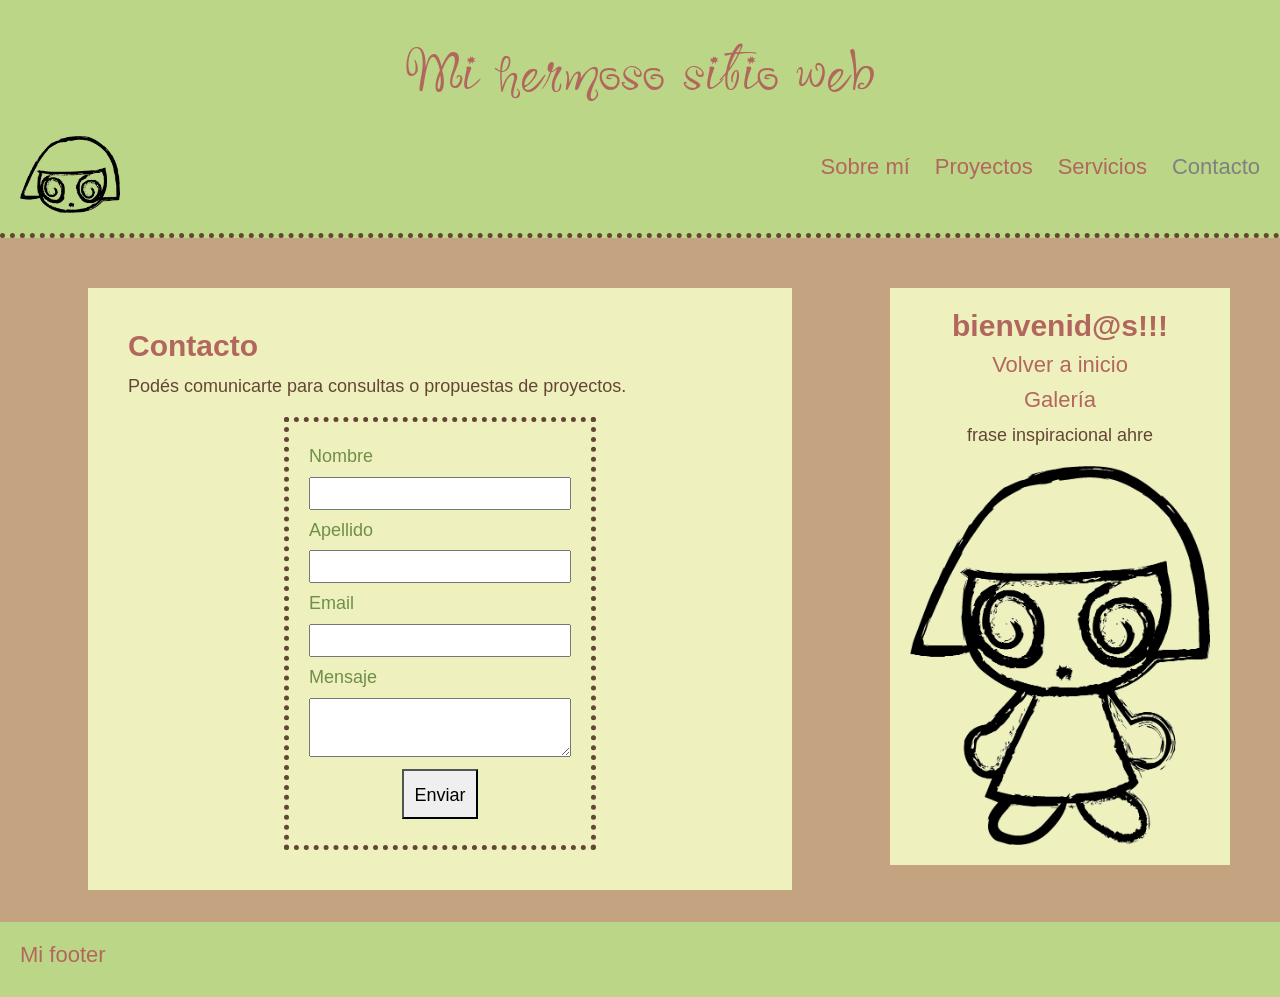
==== pages/contacto.html @ 59d95172 "Correcciones preentrega 3 + avance html y css" ====
<!doctype html>
<html lang="es">
  <head>
    <meta charset="UTF-8" />
    <meta name="viewport" content="width=device-width, initial-scale=1.0" />
    <title>La Página de Ceci</title>
    <link
      href="https://cdn.jsdelivr.net/npm/bootstrap@5.3.8/dist/css/bootstrap.min.css"
      rel="stylesheet"
      integrity="sha384-sRIl4kxILFvY47J16cr9ZwB07vP4J8+LH7qKQnuqkuIAvNWLzeN8tE5YBujZqJLB"
      crossorigin="anonymous"
    />

    <link rel="preconnect" href="https://fonts.googleapis.com" />
    <link rel="preconnect" href="https://fonts.gstatic.com" crossorigin />
    <link
      href="https://fonts.googleapis.com/css2?family=Montserrat&display=swap"
      rel="stylesheet"
    />
    <!-- CSS  -->
    <link rel="stylesheet" href="../styles/style.css" />
  </head>

  <body>
    <div class="layout-grid">
      <header id="top">
        <!-- <img src="./img/mareo.webp" width="200" /> -->
        <h1>Mi hermoso sitio web</h1>
        <nav class="menu-flex">
          <a href="../index.html"
            ><img
              class="logo"
              src="../img/mareo-logo.webp"
              alt="Inicio"
              width="100"
          /></a>
          <ul class="menu-header">
            <li><a href="./sobre-mi.html">Sobre mí</a></li>
            <li><a href="./proyectos.html">Proyectos</a></li>
            <li><a href="./servicios.html">Servicios</a></li>
            <li><a class="link-inhabilitado" href="">Contacto</a></li>
          </ul>
        </nav>
      </header>

      <main>
        <section id="Contacto">
          <h2>Contacto</h2>

          <p>Podés comunicarte para consultas o propuestas de proyectos.</p>

          <form>
            <label for="nombre">Nombre</label>
            <input type="text" id="nombre" name="nombre" />

            <label for="apellido">Apellido</label>
            <input type="text" id="apellido" name="apellido" />

            <label for="email">Email</label>
            <input type="email" id="email" name="email" />
            <!-- type="email" valida el formato -->

            <label for="mensaje">Mensaje</label>
            <textarea id="mensaje"></textarea>

            <!-- type="submit" hace que el botón envíe el formulario -->
            <button type="submit">Enviar</button>
          </form>
        </section>
      </main>
      <aside>
        <h2>bienvenid@s!!!</h2>
        <h3><a href="/index.html">Volver a inicio</a></h3>
        <h3><a href="/index.html#galeria">Galería</a></h3>
        <p>frase inspiracional ahre</p>
        <div class="moodboard"></div>
        <img src="/img/mareo.webp" width="300" alt="mareo" />
      </aside>

      <footer>
        <h3>Mi footer</h3>
      </footer>
    </div>
  </body>
</html>
---- styles/style.css ----
@charset "UTF-8";
@import url("https://fonts.googleapis.com/css2?family=Ole&display=swap");
/* font-family: "Ole", cursive; */

/* Reset */
* {
  margin: 0;
  padding: 0;
  box-sizing: border-box;
}

/* Header */

header {
  width: 100%;
  padding: 20px;
  margin-bottom: 3.125rem;
  text-align: center;
  background-color: rgb(187, 214, 134);
  border-bottom: 5px dotted rgb(100, 69, 54);
  /* position: sticky;
  top: 0; */
}

/* Menú */

/* .menu-flex {
  background-color: rgb(92, 144, 145);
  display: flex;
  flex-direction: row;
  justify-content: space-around;
} */

.menu-flex {
  display: flex;
  flex-direction: row;
  justify-content: space-between;
  align-items: center;
}

.menu-header {
  display: flex;
  flex-direction: row;
  justify-content: space-around;
  align-items: center;
  gap: 25px;
}

/* Contacto */
#Contacto form {
  display: flex;
  flex-direction: column;
  gap: 6px;
  margin: 0 auto;

  max-width: 50%;

  padding: 20px;
  border: 5px dotted rgb(100, 69, 54);

  font-size: 18px;
  color: rgb(111, 143, 72);
  line-height: 1.6;
}

/* Cards (Flex-box) */

.card {
  text-align: center;
  background-color: transparent;
  border: none;
}

.card.contenedor-flexbox {
  display: flex;
  flex-direction: row;
  justify-content: center;
  align-items: flex-start;
  padding: 20px;
  flex-wrap: wrap;
  gap: 6px;
}

.card.box-proyectos {
  border: 5px rgb(100, 69, 54) dotted;
  /* width: 200px; */
  flex: 1;
  padding: 20px;
}

/* CARDS SERVICIOS (GRIDBOX) (MOBILE) */

.card.contenedor-gridbox {
  display: grid;
  grid-template-areas:
    "personalizada"
    "personajes"
    "editoriales"
    "concept";
  grid-template-columns: 1fr;
  grid-template-rows: repeat(4, 1fr);
  padding: 20px;
  gap: 6px;
}

.card.box-servicios {
  border: 5px rgb(100, 69, 54) dotted;
  width: 100%;
  padding: 20px;
  margin: 4px;
}
.personalizada {
  grid-area: personalizada;
}

.personajes {
  grid-area: personajes;
}

.editoriales {
  grid-area: editoriales;
}

.concept {
  grid-area: concept;
}

/* Cuerpo */

body {
  background-color: rgb(196, 163, 129);
  color: rgb(178, 103, 94);

  margin: 0;
  width: 100%;

  font-family: Helvetica, Arial, sans-serif;
}

/* Secciones */

section {
  width: 80%;
  padding: 40px;
  margin: 2rem auto;
  margin-top: 0;
  color: rgb(111, 143, 72);
  background-color: rgb(238, 241, 189);
  margin-bottom: 2rem;
}

/* Párrafo */

p {
  font-size: 18px;
  color: rgb(100, 69, 54);
  line-height: 1.6;
}

.texto-destacado {
  color: rgb(93, 169, 177);
}

ul {
  font-size: 22px;
  font-weight: 500;
  color: rgb(178, 103, 94);
  list-style-type: none;
}

/* Links */

a {
  color: rgb(178, 103, 94);
  text-decoration: none;
}

a:hover {
  color: rgb(93, 169, 177);
}

.link-inhabilitado,
.link-inhabilitado:hover {
  color: grey;
  cursor: default;
}

/* Headers */

h1 {
  font-family: "Ole", cursive;
  font-size: 80px;
  font-weight: 400;
  color: rgb(178, 103, 94);
  margin: 0 0 1.25rem 0;
}

h2 {
  font-size: 30px;
  font-weight: 600;
  color: rgb(178, 103, 94);
}

h3 {
  font-size: 22px;
  font-weight: 500;
  color: rgb(178, 103, 94);
}

.flecha {
  position: fixed;
  width: 100px;
  height: 100px;
  bottom: 40px;
  right: 40px;
  color: rgb(178, 103, 94);
}

button {
  padding: 10px;
  max-width: 30%;
  max-height: 50px;
  margin: 6px auto;
  text-align: center;
}

/* Footer */

footer {
  padding: 20px;
  color: rgb(178, 103, 94);
  background-color: rgb(187, 214, 134);
}

/* LAYOUT GRID (MOBILE) */
.layout-grid {
  display: grid;
  grid-template-areas:
    "header"
    "main"
    "aside"
    "footer";
  grid-template-columns: 1fr;
  min-height: 100vh; /* (para que todo el layout ocupe el largo entero de la pantalla) */
}
header {
  grid-area: header;
}

main {
  grid-area: main;
}

aside {
  grid-area: aside;
  margin: 2rem auto;
  margin-top: 0;
  padding: 40px;
  height: fit-content;
  width: 80%;
  background-color: rgb(238, 241, 189);
  display: flex;
  flex-direction: column;
  align-items: center;
}

footer {
  grid-area: footer;
}

/* PRESENTACIÓN GRID (MOBILE) */
.presentacion-grid {
  display: flex;
  flex-direction: column;
  align-items: center;
}

.grid-img {
  margin: 0 auto;
  object-fit: cover;
  margin: 2rem;
}

.imagen-principal-trebol {
  display: none;
}
.imagen-principal-vaquita {
  grid-area: imagen-principal-vaquita;
  display: block;
  order: 1;
}
.introduccion-presentacion {
  order: 2;
}

.desarrollo-presentacion {
  order: 3;
}
.cierre-presentacion {
  order: 4;
}

/* GALERIA GRID (MOBILE) */
.galeria-grid {
  display: grid;
  grid-template-columns: repeat(1, 1fr);
  grid-template-rows: repeat(6, 1fr);
  gap: 6px;
}

.col {
  width: 100%;
  object-fit: cover;
}

/* OTROS DISPOSITIVOS */
/* TABLET & PANTALLA CHICA */
@media (min-width: 481px) and (max-width: 1023px) {
  body {
    background-color: rgb(185, 158, 161);
    width: 100%;
  }

  section {
    padding: 40px;
    width: 80%;
    margin: 2rem auto;
    margin-top: 0;
    color: rgb(111, 143, 72);
    background-color: rgb(238, 241, 189);
    margin-bottom: 2rem;
  }

  /* LAYOUT GRID (TABLET) */
  .layout-grid {
    display: grid;
    grid-template-areas:
      "header"
      "main"
      "aside"
      "footer";
    grid-template-columns: 1fr;
    min-height: 100vh; /* (para que todo el layout ocupe el largo entero de la pantalla) */
  }
  header {
    grid-area: header;
  }

  main {
    grid-area: main;
  }

  aside {
    grid-area: aside;
    margin: 2rem auto;
    margin-top: 0;
    padding: 40px;
    height: fit-content;
    width: 80%;
    background-color: rgb(238, 241, 189);
    display: flex;
    flex-direction: column;
    align-items: center;
  }

  footer {
    grid-area: footer;
  }

  /* PRESENTACIÓN GRID (TABLET) */
  .presentacion-grid {
    display: flex;
    flex-direction: column;
    align-items: center;
  }
  .imagen-principal-trebol {
    order: 1;
    display: block;
  }
  .introduccion-presentacion {
    order: 2;
  }

  .desarrollo-presentacion {
    order: 3;
  }
  .cierre-presentacion {
    order: 4;
  }

  .imagen-principal-vaquita {
    display: none;
  }

  /* GALERIA GRID (TABLET)*/
  .galeria-grid {
    display: grid;
    grid-template-columns: repeat(2, 1fr);
    grid-template-rows: repeat(3, 1fr);
    gap: 6px;
  }

  .col {
    width: 100%;
    object-fit: cover;
  }

  /* CARDS SERVICIOS (TABLET) */
  .card.contenedor-gridbox {
    display: grid;
    grid-template-areas:
      "personalizada personajes"
      "editoriales concept";
    grid-template-columns: repeat(2, 1fr);
    grid-template-rows: repeat(2, 1fr);
    padding: 20px;
    gap: 6px;
  }
}

/* PANTALLAS GRANDES */
@media (min-width: 1024px) {
  /* BODY (PANTALLA GRANDE) */
  body {
    background-color: rbg(221, 208, 106);
    width: 100%;
  }

  /* LAYOUT GRID (PANTALLA GRANDE) */
  .layout-grid {
    display: grid;
    grid-template-areas:
      "header header"
      "main aside"
      "footer footer";
    grid-template-columns: 1fr 400px; /* (2 columnas) */
    grid-template-rows: auto 1fr auto; /* (3 filas) */
    min-height: 100vh; /* (para que todo el layout ocupe la pantalla entera) */
  }
  header {
    grid-area: header;
  }

  main {
    grid-area: main;
  }

  aside {
    grid-area: aside;
    margin-right: 3.125rem;
    margin-bottom: 3.125rem;
    height: fit-content;
    width: auto;
    padding: 20px;
    background-color: rgb(238, 241, 189);
    display: flex;
    flex-direction: column;
    align-items: center;
  }

  footer {
    grid-area: footer;
  }

  /* PRESENTACIÓN GRID (PANTALLA GRANDE) */
  .presentacion-grid {
    display: grid;
    /* declarar las áreas, cuadrícula, zonas */
    grid-template-areas:
      "imagen-principal-trebol introduccion-presentacion"
      "imagen-principal-trebol desarrollo-presentacion"
      "cierre-presentacion cierre-presentacion";
    /*cantidad y tamaño de cada fila */
    grid-template-rows: auto;
    /*cantidad y tamaño columna */
    grid-template-columns: 1fr 2fr;
  }

  .titulo titulo-presentacion {
    grid-area: titulo-presentacion;
    /* background-color: green; */
  }

  .introduccion-presentacion {
    grid-area: introduccion-presentacion;
    /* background-color: gray; */
  }

  .cierre-presentacion {
    grid-area: cierre-presentacion;
    /* background-color: yellow; */
  }

  .desarrollo-presentacion {
    grid-area: desarrollo-presentacion;
    /* background-color: beige; */
  }

  .imagen-principal-trebol {
    grid-area: imagen-principal-trebol;
    margin: 8px auto;
    display: block;
    /* background-color: aquamarine; */
  }

  .imagen-principal-vaquita {
    display: none;
    margin: 2px;
    /* background-color: brown; */
  }

  /* GALERIA GRID (PANTALLA GRANDE) */
  .galeria-grid {
    display: grid;
    grid-template-columns: repeat(3, 1fr);
    grid-template-rows: repeat(2, 1fr);
    gap: 6px;
  }

  .col {
    width: 100%;
    object-fit: cover;
  }

  /* CARDS SERVICIOS (PANTALLA GRANDE) */
  .card.contenedor-gridbox {
    display: grid;
    grid-template-areas:
      "personalizada personalizada"
      "personajes editoriales"
      "personajes concept";

    padding: 20px;
    gap: 6px;
  }

  .card.box-servicios {
    border: 5px rgb(100, 69, 54) dotted;
    width: 100%;
    padding: 20pxpx;
    margin: 4px;
  }
}
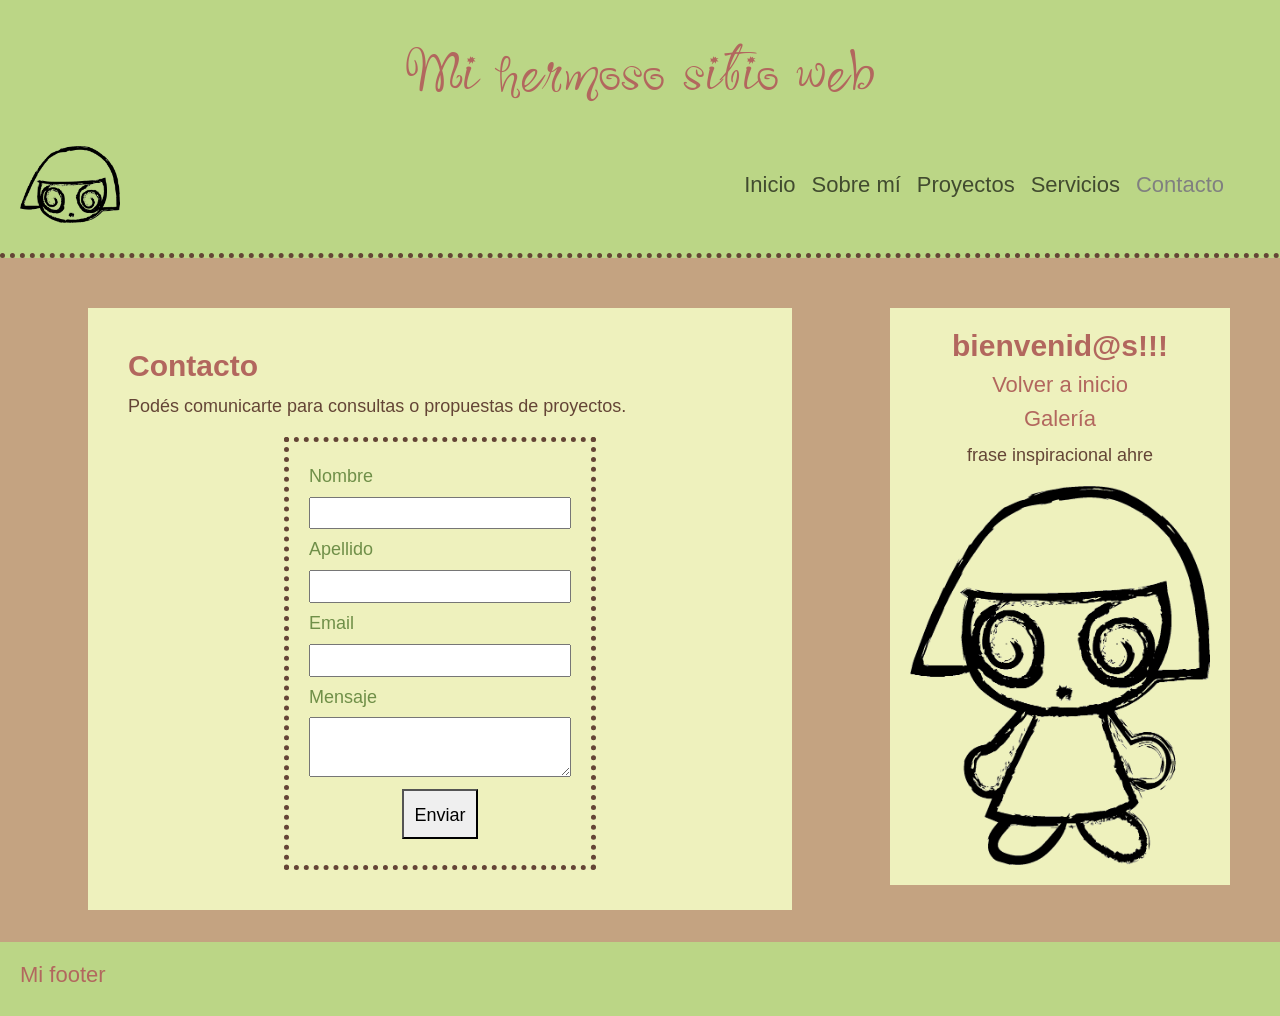
==== commit 646ce359: "Arreglo navbar en páginas (links rotos)" ====
--- a/pages/contacto.html
+++ b/pages/contacto.html
@@ -26,7 +26,7 @@
       <header id="top">
         <!-- <img src="./img/mareo.webp" width="200" /> -->
         <h1>Mi hermoso sitio web</h1>
-        <nav class="menu-flex">
+        <div class="menu-flex">
           <a href="../index.html"
             ><img
               class="logo"
@@ -34,13 +34,50 @@
               alt="Inicio"
               width="100"
           /></a>
-          <ul class="menu-header">
-            <li><a href="./sobre-mi.html">Sobre mí</a></li>
-            <li><a href="./proyectos.html">Proyectos</a></li>
-            <li><a href="./servicios.html">Servicios</a></li>
-            <li><a class="link-inhabilitado" href="">Contacto</a></li>
-          </ul>
-        </nav>
+
+          <!-- MENU BOOTSTRAP -->
+
+          <nav class="navbar navbar-expand-lg">
+            <div class="container-fluid">
+              <button
+                class="navbar-toggler"
+                type="button"
+                data-bs-toggle="collapse"
+                data-bs-target="#menu"
+              >
+                <span class="navbar-toggler-icon"></span>
+              </button>
+              <div class="collapse navbar-collapse" id="menu">
+                <ul class="navbar-nav">
+                  <li class="nav-item">
+                    <a class="nav-link" href="../index.html">Inicio</a>
+                  </li>
+                  <li class="nav-item">
+                    <a class="nav-link" href="./sobre-mi.html">Sobre mí</a>
+                  </li>
+                  <li class="nav-item">
+                    <a class="nav-link" href="./proyectos.html">Proyectos</a>
+                  </li>
+                  <li class="nav-item">
+                    <a class="nav-link" href="./servicios.html">Servicios</a>
+                  </li>
+                  <li class="nav-item">
+                    <a class="nav-link link-inhabilitado" href="">Contacto</a>
+                  </li>
+                </ul>
+              </div>
+            </div>
+          </nav>
+        </div>
+
+        <!-- MENU LINKS -->
+
+        <ul class="menu-header">
+          <li><a href="./sobre-mi.html">Sobre mí</a></li>
+          <li><a href="./proyectos.html">Proyectos</a></li>
+          <li><a href="./servicios.html">Servicios</a></li>
+          <li><a class="link-inhabilitado" href="">Contacto</a></li>
+        </ul>
       </header>
 
       <main>
@@ -74,7 +111,7 @@
         <h3><a href="/index.html#galeria">Galería</a></h3>
         <p>frase inspiracional ahre</p>
         <div class="moodboard"></div>
-        <img src="/img/mareo.webp" width="300" alt="mareo" />
+        <img src="../img/mareo.webp" width="300" alt="mareo" />
       </aside>
 
       <footer>
--- a/styles/style.css
+++ b/styles/style.css
@@ -22,14 +22,89 @@
   top: 0; */
 }
 
-/* Menú */
-
-/* .menu-flex {
-  background-color: rgb(92, 144, 145);
-  display: flex;
-  flex-direction: row;
-  justify-content: space-around;
-} */
+/* Cuerpo */
+
+body {
+  background-color: rgb(196, 163, 129);
+  color: rgb(178, 103, 94);
+
+  margin: 0;
+  width: 100%;
+
+  font-family: Helvetica, Arial, sans-serif;
+}
+
+/* Secciones */
+
+section {
+  width: 80%;
+  padding: 40px;
+  margin: 2rem auto;
+  margin-top: 0;
+  color: rgb(111, 143, 72);
+  background-color: rgb(238, 241, 189);
+  margin-bottom: 2rem;
+}
+
+/* Párrafo */
+
+p {
+  font-size: 18px;
+  color: rgb(100, 69, 54);
+  line-height: 1.6;
+}
+
+.texto-destacado {
+  color: rgb(93, 169, 177);
+}
+
+ul {
+  font-size: 22px;
+  font-weight: 500;
+  color: rgb(178, 103, 94);
+  list-style-type: none;
+}
+
+/* Links */
+
+a {
+  color: rgb(178, 103, 94);
+  text-decoration: none;
+}
+
+a:hover {
+  color: rgb(93, 169, 177);
+}
+
+.link-inhabilitado,
+.link-inhabilitado:hover {
+  color: grey;
+  cursor: default;
+}
+
+/* Headers */
+
+h1 {
+  font-family: "Ole", cursive;
+  font-size: 80px;
+  font-weight: 400;
+  color: rgb(178, 103, 94);
+  margin: 0 0 1.25rem 0;
+}
+
+h2 {
+  font-size: 30px;
+  font-weight: 600;
+  color: rgb(178, 103, 94);
+}
+
+h3 {
+  font-size: 22px;
+  font-weight: 500;
+  color: rgb(178, 103, 94);
+}
+
+/* Menú (MOBILE) */
 
 .menu-flex {
   display: flex;
@@ -39,21 +114,58 @@
 }
 
 .menu-header {
-  display: flex;
+  display: none;
+  /* display: flex;
   flex-direction: row;
   justify-content: space-around;
   align-items: center;
-  gap: 25px;
-}
-
-/* Contacto */
+  gap: 25px; */
+}
+
+/* MENU BS (MOBILE) */
+
+.navbar-toggler {
+  border: none;
+  padding: 0.3rem;
+  display: flex;
+  align-items: center;
+  justify-content: center;
+}
+
+.navbar-toggler-icon {
+  margin: auto;
+  flex-shrink: 0;
+  width: 1.5rem;
+  height: 1.5rem;
+}
+
+.navbar-toggler:focus {
+  box-shadow: none;
+}
+
+.navbar {
+  position: relative;
+  background-color: rgb(196, 163, 129);
+}
+
+.navbar-collapse {
+  position: absolute;
+  top: 100%;
+  right: 0;
+  width: fit-content;
+
+  background-color: rgb(238, 241, 189);
+  padding: 1rem;
+}
+
+/* Contacto (MOBILE) */
 #Contacto form {
   display: flex;
   flex-direction: column;
   gap: 6px;
   margin: 0 auto;
 
-  max-width: 50%;
+  max-width: 90%;
 
   padding: 20px;
   border: 5px dotted rgb(100, 69, 54);
@@ -125,87 +237,7 @@
   grid-area: concept;
 }
 
-/* Cuerpo */
-
-body {
-  background-color: rgb(196, 163, 129);
-  color: rgb(178, 103, 94);
-
-  margin: 0;
-  width: 100%;
-
-  font-family: Helvetica, Arial, sans-serif;
-}
-
-/* Secciones */
-
-section {
-  width: 80%;
-  padding: 40px;
-  margin: 2rem auto;
-  margin-top: 0;
-  color: rgb(111, 143, 72);
-  background-color: rgb(238, 241, 189);
-  margin-bottom: 2rem;
-}
-
-/* Párrafo */
-
-p {
-  font-size: 18px;
-  color: rgb(100, 69, 54);
-  line-height: 1.6;
-}
-
-.texto-destacado {
-  color: rgb(93, 169, 177);
-}
-
-ul {
-  font-size: 22px;
-  font-weight: 500;
-  color: rgb(178, 103, 94);
-  list-style-type: none;
-}
-
-/* Links */
-
-a {
-  color: rgb(178, 103, 94);
-  text-decoration: none;
-}
-
-a:hover {
-  color: rgb(93, 169, 177);
-}
-
-.link-inhabilitado,
-.link-inhabilitado:hover {
-  color: grey;
-  cursor: default;
-}
-
-/* Headers */
-
-h1 {
-  font-family: "Ole", cursive;
-  font-size: 80px;
-  font-weight: 400;
-  color: rgb(178, 103, 94);
-  margin: 0 0 1.25rem 0;
-}
-
-h2 {
-  font-size: 30px;
-  font-weight: 600;
-  color: rgb(178, 103, 94);
-}
-
-h3 {
-  font-size: 22px;
-  font-weight: 500;
-  color: rgb(178, 103, 94);
-}
+/* FLECHA */
 
 .flecha {
   position: fixed;
@@ -215,6 +247,8 @@
   right: 40px;
   color: rgb(178, 103, 94);
 }
+
+/* BOTONES */
 
 button {
   padding: 10px;
@@ -276,7 +310,7 @@
 }
 
 .grid-img {
-  margin: 0 auto;
+  margin: 10px auto;
   object-fit: cover;
   margin: 2rem;
 }
@@ -329,6 +363,23 @@
     color: rgb(111, 143, 72);
     background-color: rgb(238, 241, 189);
     margin-bottom: 2rem;
+  }
+
+  /* Contacto (TABLET) */
+  #Contacto form {
+    display: flex;
+    flex-direction: column;
+    gap: 6px;
+    margin: 0 auto;
+
+    max-width: 80%;
+
+    padding: 20px;
+    border: 5px dotted rgb(100, 69, 54);
+
+    font-size: 18px;
+    color: rgb(111, 143, 72);
+    line-height: 1.6;
   }
 
   /* LAYOUT GRID (TABLET) */
@@ -418,15 +469,43 @@
   }
 }
 
-/* PANTALLAS GRANDES */
+/* DESKTOP */
 @media (min-width: 1024px) {
-  /* BODY (PANTALLA GRANDE) */
+  /* BODY (DESKTOP) */
   body {
     background-color: rbg(221, 208, 106);
     width: 100%;
   }
 
-  /* LAYOUT GRID (PANTALLA GRANDE) */
+  /* MENU BS (DESKTOP) */
+
+  .navbar-collapse {
+    position: static;
+    background-color: transparent;
+    width: 100%;
+  }
+  .navbar {
+    background-color: transparent;
+  }
+
+  /* Contacto (DESKTOP) */
+  #Contacto form {
+    display: flex;
+    flex-direction: column;
+    gap: 6px;
+    margin: 0 auto;
+
+    max-width: 50%;
+
+    padding: 20px;
+    border: 5px dotted rgb(100, 69, 54);
+
+    font-size: 18px;
+    color: rgb(111, 143, 72);
+    line-height: 1.6;
+  }
+
+  /* LAYOUT GRID (DESKTOP) */
   .layout-grid {
     display: grid;
     grid-template-areas:
@@ -462,7 +541,7 @@
     grid-area: footer;
   }
 
-  /* PRESENTACIÓN GRID (PANTALLA GRANDE) */
+  /* PRESENTACIÓN GRID (DESKTOP) */
   .presentacion-grid {
     display: grid;
     /* declarar las áreas, cuadrícula, zonas */
@@ -509,7 +588,7 @@
     /* background-color: brown; */
   }
 
-  /* GALERIA GRID (PANTALLA GRANDE) */
+  /* GALERIA GRID (DESKTOP) */
   .galeria-grid {
     display: grid;
     grid-template-columns: repeat(3, 1fr);
@@ -522,7 +601,7 @@
     object-fit: cover;
   }
 
-  /* CARDS SERVICIOS (PANTALLA GRANDE) */
+  /* CARDS SERVICIOS (DESKTOP) */
   .card.contenedor-gridbox {
     display: grid;
     grid-template-areas:
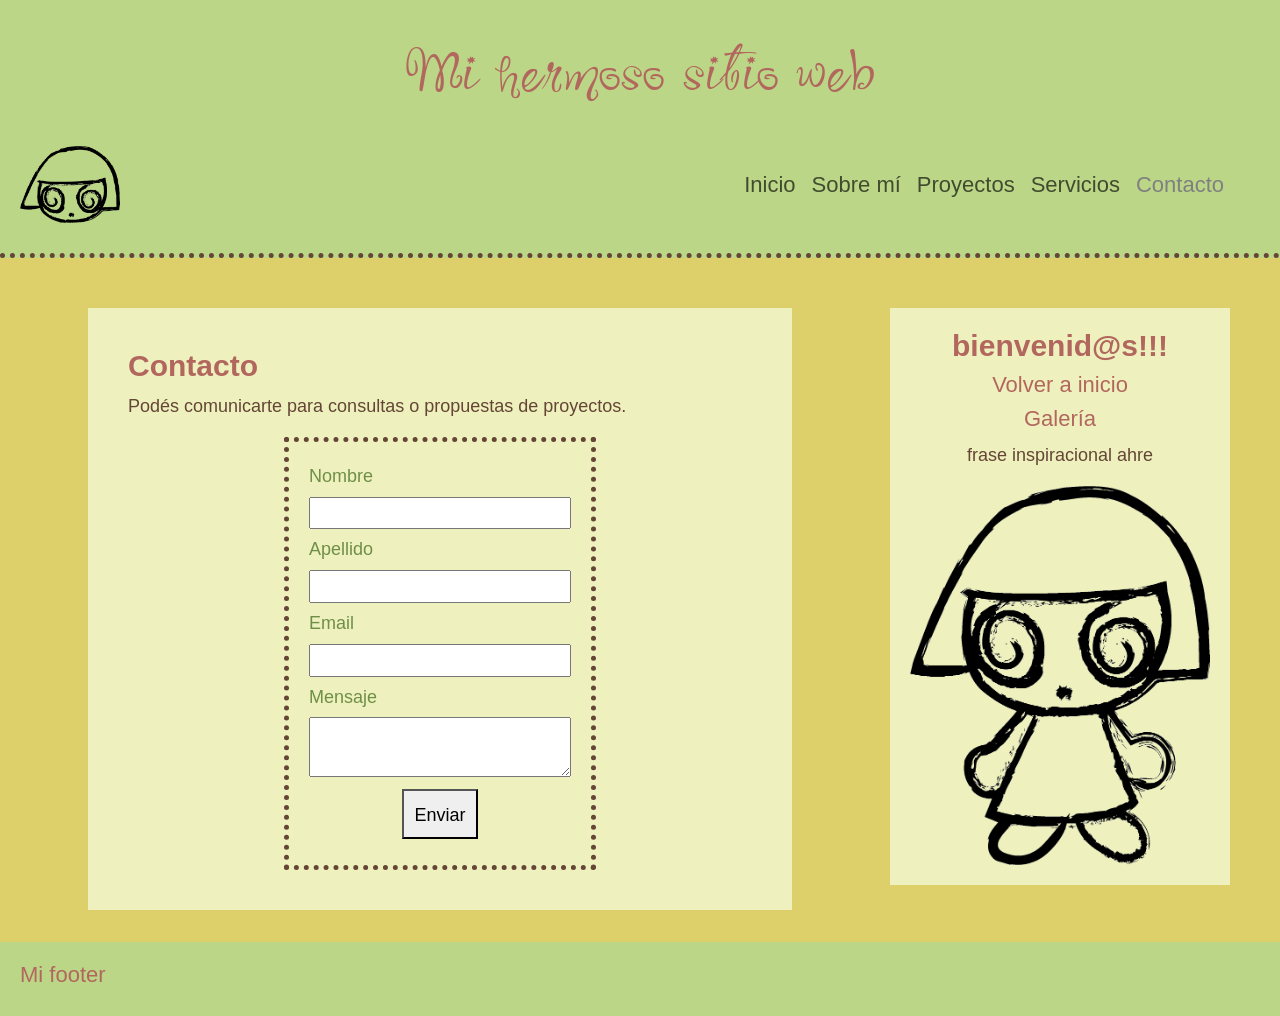
==== commit f3035ea1: "Añadido de FAQ (Bootstrap)" ====
--- a/pages/contacto.html
+++ b/pages/contacto.html
@@ -71,13 +71,12 @@
         </div>
 
         <!-- MENU LINKS -->
-
-        <ul class="menu-header">
+        <!-- <ul class="menu-header">
           <li><a href="./sobre-mi.html">Sobre mí</a></li>
           <li><a href="./proyectos.html">Proyectos</a></li>
           <li><a href="./servicios.html">Servicios</a></li>
           <li><a class="link-inhabilitado" href="">Contacto</a></li>
-        </ul>
+        </ul> -->
       </header>
 
       <main>
@@ -101,7 +100,7 @@
             <textarea id="mensaje"></textarea>
 
             <!-- type="submit" hace que el botón envíe el formulario -->
-            <button type="submit">Enviar</button>
+            <button class="contacto-enviar" type="submit">Enviar</button>
           </form>
         </section>
       </main>
@@ -118,5 +117,10 @@
         <h3>Mi footer</h3>
       </footer>
     </div>
+    <script
+      src="https://cdn.jsdelivr.net/npm/bootstrap@5.3.8/dist/js/bootstrap.bundle.min.js"
+      integrity="sha384-FKyoEForCGlyvwx9Hj09JcYn3nv7wiPVlz7YYwJrWVcXK/BmnVDxM+D2scQbITxI"
+      crossorigin="anonymous"
+    ></script>
   </body>
 </html>
--- a/styles/style.css
+++ b/styles/style.css
@@ -56,13 +56,7 @@
 
 .texto-destacado {
   color: rgb(93, 169, 177);
-}
-
-ul {
-  font-size: 22px;
-  font-weight: 500;
-  color: rgb(178, 103, 94);
-  list-style-type: none;
+  font-weight: bold;
 }
 
 /* Links */
@@ -148,11 +142,18 @@
   background-color: rgb(196, 163, 129);
 }
 
+.navbar ul {
+  font-size: 22px;
+  font-weight: 500;
+  color: rgb(178, 103, 94);
+  list-style-type: none;
+}
+
 .navbar-collapse {
   position: absolute;
   top: 100%;
   right: 0;
-  width: fit-content;
+  z-index: 999;
 
   background-color: rgb(238, 241, 189);
   padding: 1rem;
@@ -175,7 +176,7 @@
   line-height: 1.6;
 }
 
-/* Cards (Flex-box) */
+/* Cards (Flex-box) (MOBILE) */
 
 .card {
   text-align: center;
@@ -185,7 +186,7 @@
 
 .card.contenedor-flexbox {
   display: flex;
-  flex-direction: row;
+  flex-direction: column;
   justify-content: center;
   align-items: flex-start;
   padding: 20px;
@@ -193,16 +194,31 @@
   gap: 6px;
 }
 
-.card.box-proyectos {
-  border: 5px rgb(100, 69, 54) dotted;
-  /* width: 200px; */
-  flex: 1;
+/* .card.box-proyectos {
+  border: 5px rgb(100, 69, 54) dotted; */
+/* width: 200px; */
+/* flex: 1;
   padding: 20px;
+} */
+
+.btn {
+  border: rgb(178, 103, 94);
+  background-color: rgb(178, 103, 94);
+}
+
+.btn:hover {
+  border: rgb(111, 143, 72);
+  background-color: rgb(111, 143, 72);
+}
+
+.desc-carrusel .btn {
+  position: relative;
+  z-index: 3;
 }
 
 /* CARDS SERVICIOS (GRIDBOX) (MOBILE) */
 
-.card.contenedor-gridbox {
+.contenedor-gridbox {
   display: grid;
   grid-template-areas:
     "personalizada"
@@ -220,6 +236,7 @@
   width: 100%;
   padding: 20px;
   margin: 4px;
+  justify-content: center;
 }
 .personalizada {
   grid-area: personalizada;
@@ -252,7 +269,7 @@
 
 button {
   padding: 10px;
-  max-width: 30%;
+  max-width: 100%;
   max-height: 50px;
   margin: 6px auto;
   text-align: center;
@@ -290,7 +307,6 @@
   margin: 2rem auto;
   margin-top: 0;
   padding: 40px;
-  height: fit-content;
   width: 80%;
   background-color: rgb(238, 241, 189);
   display: flex;
@@ -335,7 +351,7 @@
 }
 
 /* GALERIA GRID (MOBILE) */
-.galeria-grid {
+/* .galeria-grid {
   display: grid;
   grid-template-columns: repeat(1, 1fr);
   grid-template-rows: repeat(6, 1fr);
@@ -345,6 +361,54 @@
 .col {
   width: 100%;
   object-fit: cover;
+} */
+
+/* GALERIA BS (MOBILE) */
+
+.carousel-item img {
+  height: 400px;
+  object-fit: cover;
+}
+
+.carousel-inner {
+  position: relative;
+}
+
+.carousel-control-prev {
+  position: absolute;
+  top: 200px;
+  left: 1.2rem;
+}
+
+.carousel-control-next {
+  position: absolute;
+  top: 200px;
+  right: 1.2rem;
+}
+
+.carousel-control-prev-icon,
+.carousel-control-next-icon {
+  width: 3rem;
+  height: 3rem;
+  background-size: 60%;
+  background-color: rgba(100, 69, 54, 0.8);
+  border-radius: 50%;
+  flex-shrink: 0;
+}
+
+.desc-carrusel {
+  position: static;
+  background-color: rgb(187, 214, 134);
+  margin-top: 1rem;
+  padding: 1rem;
+}
+
+.desc-carrusel h5 {
+  margin-bottom: 0.5rem;
+}
+
+.carousel-indicators {
+  top: 340px;
 }
 
 /* OTROS DISPOSITIVOS */
@@ -444,7 +508,7 @@
   }
 
   /* GALERIA GRID (TABLET)*/
-  .galeria-grid {
+  /* .galeria-grid {
     display: grid;
     grid-template-columns: repeat(2, 1fr);
     grid-template-rows: repeat(3, 1fr);
@@ -454,10 +518,10 @@
   .col {
     width: 100%;
     object-fit: cover;
-  }
+  } */
 
   /* CARDS SERVICIOS (TABLET) */
-  .card.contenedor-gridbox {
+  .contenedor-gridbox {
     display: grid;
     grid-template-areas:
       "personalizada personajes"
@@ -473,7 +537,7 @@
 @media (min-width: 1024px) {
   /* BODY (DESKTOP) */
   body {
-    background-color: rbg(221, 208, 106);
+    background-color: rgb(221, 208, 106);
     width: 100%;
   }
 
@@ -589,7 +653,7 @@
   }
 
   /* GALERIA GRID (DESKTOP) */
-  .galeria-grid {
+  /* .galeria-grid {
     display: grid;
     grid-template-columns: repeat(3, 1fr);
     grid-template-rows: repeat(2, 1fr);
@@ -599,24 +663,77 @@
   .col {
     width: 100%;
     object-fit: cover;
-  }
+  } */
+
+  /* GALERIA BS (DESKTOP) */
+  .carousel-control-prev-icon,
+  .carousel-control-next-icon {
+    width: 3.5rem;
+    height: 3.5rem;
+  }
+
+  /* Cards (Flex-box) (DESKTOP) */
+
+  .card {
+    text-align: center;
+    background-color: transparent;
+    border: none;
+  }
+
+  .card.contenedor-flexbox {
+    display: flex;
+    flex-direction: row;
+    justify-content: center;
+    align-items: flex-start;
+    padding: 20px;
+    flex-wrap: wrap;
+    gap: 6px;
+  }
+
+  /* .card.box-proyectos {
+    border: 5px rgb(100, 69, 54) dotted;
+    /* width: 200px; */
+  /* flex: 1;
+  padding: 20px;
+}
+*/
 
   /* CARDS SERVICIOS (DESKTOP) */
-  .card.contenedor-gridbox {
+  .contenedor-gridbox {
     display: grid;
+    grid-template-columns: 1fr 1fr;
     grid-template-areas:
       "personalizada personalizada"
       "personajes editoriales"
       "personajes concept";
-
+    grid-template-rows: repeat(3, 1fr);
     padding: 20px;
     gap: 6px;
   }
 
   .card.box-servicios {
     border: 5px rgb(100, 69, 54) dotted;
-    width: 100%;
-    padding: 20pxpx;
+    padding: 20px;
     margin: 4px;
   }
-}
+
+  /* FAQ (MOBILE) */
+  .accordion-item {
+    background-color: transparent;
+  }
+
+  .accordion {
+    --bs-accordion-btn-bg: rgb(187, 214, 134);
+    --bs-accordion-btn-color: rgb(178, 103, 94);
+    --bs-accordion-active-bg: rgb(221, 208, 106);
+    --bs-accordion-active-color: rgb(111, 143, 72);
+    font-size: 18px;
+    color: rgb(100, 69, 54);
+    line-height: 1.6;
+  }
+
+  .accordion-button {
+    font-size: 22px;
+    font-weight: 500;
+  }
+}
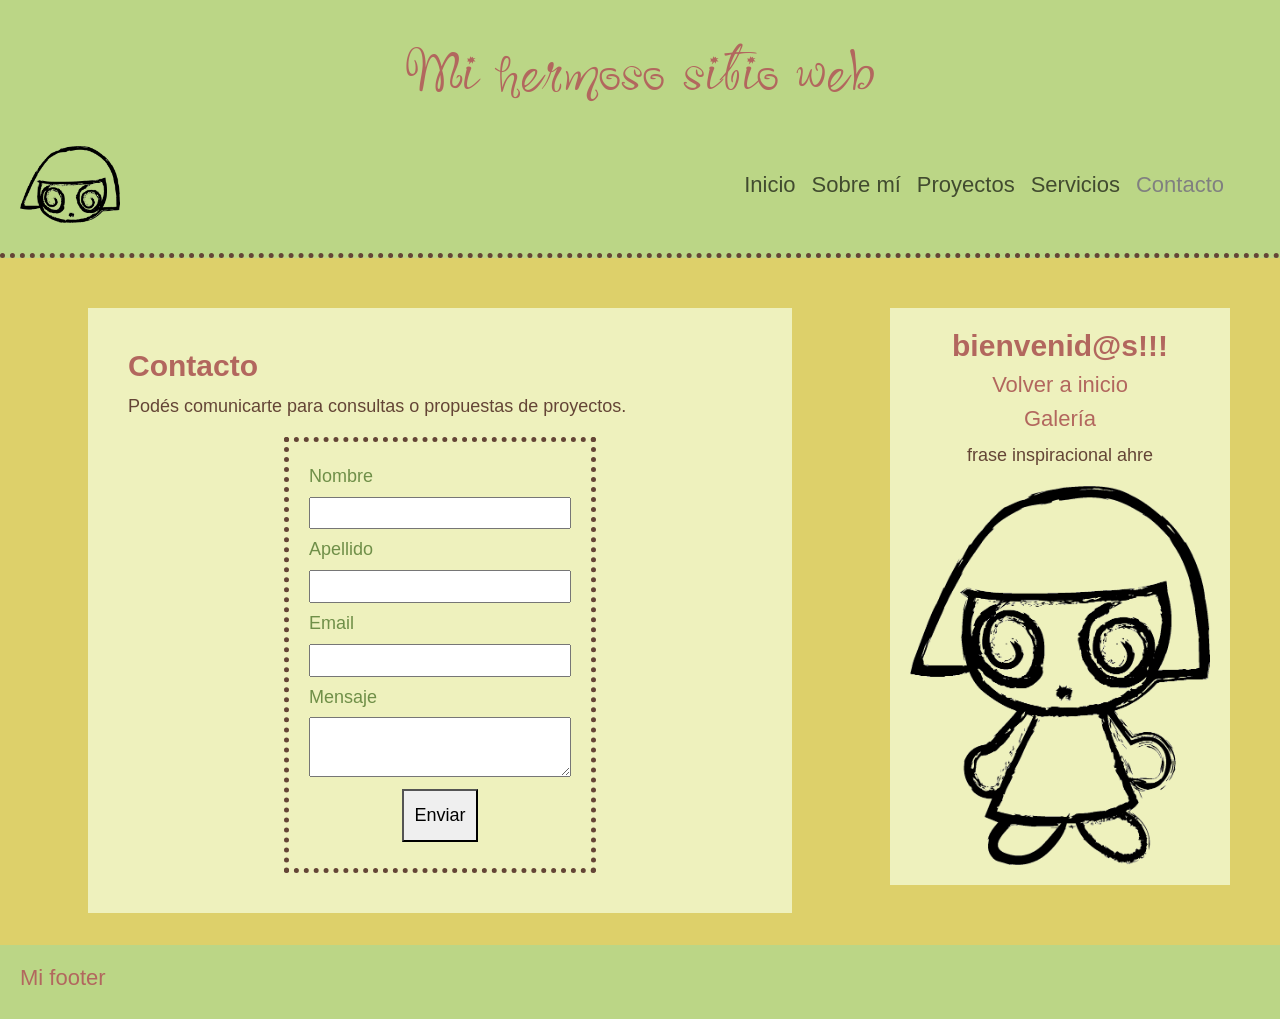
==== commit f8647406: "Arreglo FAQ version mobile y tablet + Arreglo carrusel (BS)" ====
--- a/pages/contacto.html
+++ b/pages/contacto.html
@@ -100,7 +100,7 @@
             <textarea id="mensaje"></textarea>
 
             <!-- type="submit" hace que el botón envíe el formulario -->
-            <button class="contacto-enviar" type="submit">Enviar</button>
+            <button class="boton-enviar-contacto" type="submit">Enviar</button>
           </form>
         </section>
       </main>
--- a/styles/style.css
+++ b/styles/style.css
@@ -174,6 +174,16 @@
   font-size: 18px;
   color: rgb(111, 143, 72);
   line-height: 1.6;
+}
+
+/* BOTÓN ENVIAR (CONTACTO) */
+
+.boton-enviar-contacto {
+  padding: 10px;
+  width: fit-content;
+  height: 100%;
+  margin: 6px auto;
+  text-align: center;
 }
 
 /* Cards (Flex-box) (MOBILE) */
@@ -254,6 +264,27 @@
   grid-area: concept;
 }
 
+/* FAQ (MOBILE) */
+.accordion-item {
+  background-color: transparent;
+}
+
+.accordion {
+  --bs-accordion-btn-bg: rgb(187, 214, 134);
+  --bs-accordion-btn-color: rgb(178, 103, 94);
+  --bs-accordion-active-bg: rgb(221, 208, 106);
+  --bs-accordion-active-color: rgb(111, 143, 72);
+  font-size: 18px;
+  color: rgb(100, 69, 54);
+  line-height: 1.6;
+}
+
+.accordion-button {
+  font-size: 22px;
+  font-weight: 500;
+  padding: 1rem;
+}
+
 /* FLECHA */
 
 .flecha {
@@ -263,16 +294,6 @@
   bottom: 40px;
   right: 40px;
   color: rgb(178, 103, 94);
-}
-
-/* BOTONES */
-
-button {
-  padding: 10px;
-  max-width: 100%;
-  max-height: 50px;
-  margin: 6px auto;
-  text-align: center;
 }
 
 /* Footer */
@@ -374,15 +395,22 @@
   position: relative;
 }
 
+.carousel-control-next,
 .carousel-control-prev {
   position: absolute;
-  top: 200px;
+  bottom: 150px;
+  padding: 10px;
+  max-width: 100%;
+  max-height: 100%;
+  margin: 6px auto;
+  text-align: center;
+}
+
+.carousel-control-prev {
   left: 1.2rem;
 }
 
 .carousel-control-next {
-  position: absolute;
-  top: 200px;
   right: 1.2rem;
 }
 
@@ -530,6 +558,27 @@
     grid-template-rows: repeat(2, 1fr);
     padding: 20px;
     gap: 6px;
+  }
+
+  /* FAQ (TABLET) */
+  .accordion-item {
+    background-color: transparent;
+  }
+
+  .accordion {
+    --bs-accordion-btn-bg: rgb(187, 214, 134);
+    --bs-accordion-btn-color: rgb(178, 103, 94);
+    --bs-accordion-active-bg: rgb(221, 208, 106);
+    --bs-accordion-active-color: rgb(111, 143, 72);
+    font-size: 18px;
+    color: rgb(100, 69, 54);
+    line-height: 1.6;
+  }
+
+  .accordion-button {
+    font-size: 22px;
+    font-weight: 500;
+    padding: 1rem;
   }
 }
 
@@ -716,24 +765,4 @@
     padding: 20px;
     margin: 4px;
   }
-
-  /* FAQ (MOBILE) */
-  .accordion-item {
-    background-color: transparent;
-  }
-
-  .accordion {
-    --bs-accordion-btn-bg: rgb(187, 214, 134);
-    --bs-accordion-btn-color: rgb(178, 103, 94);
-    --bs-accordion-active-bg: rgb(221, 208, 106);
-    --bs-accordion-active-color: rgb(111, 143, 72);
-    font-size: 18px;
-    color: rgb(100, 69, 54);
-    line-height: 1.6;
-  }
-
-  .accordion-button {
-    font-size: 22px;
-    font-weight: 500;
-  }
-}
+}
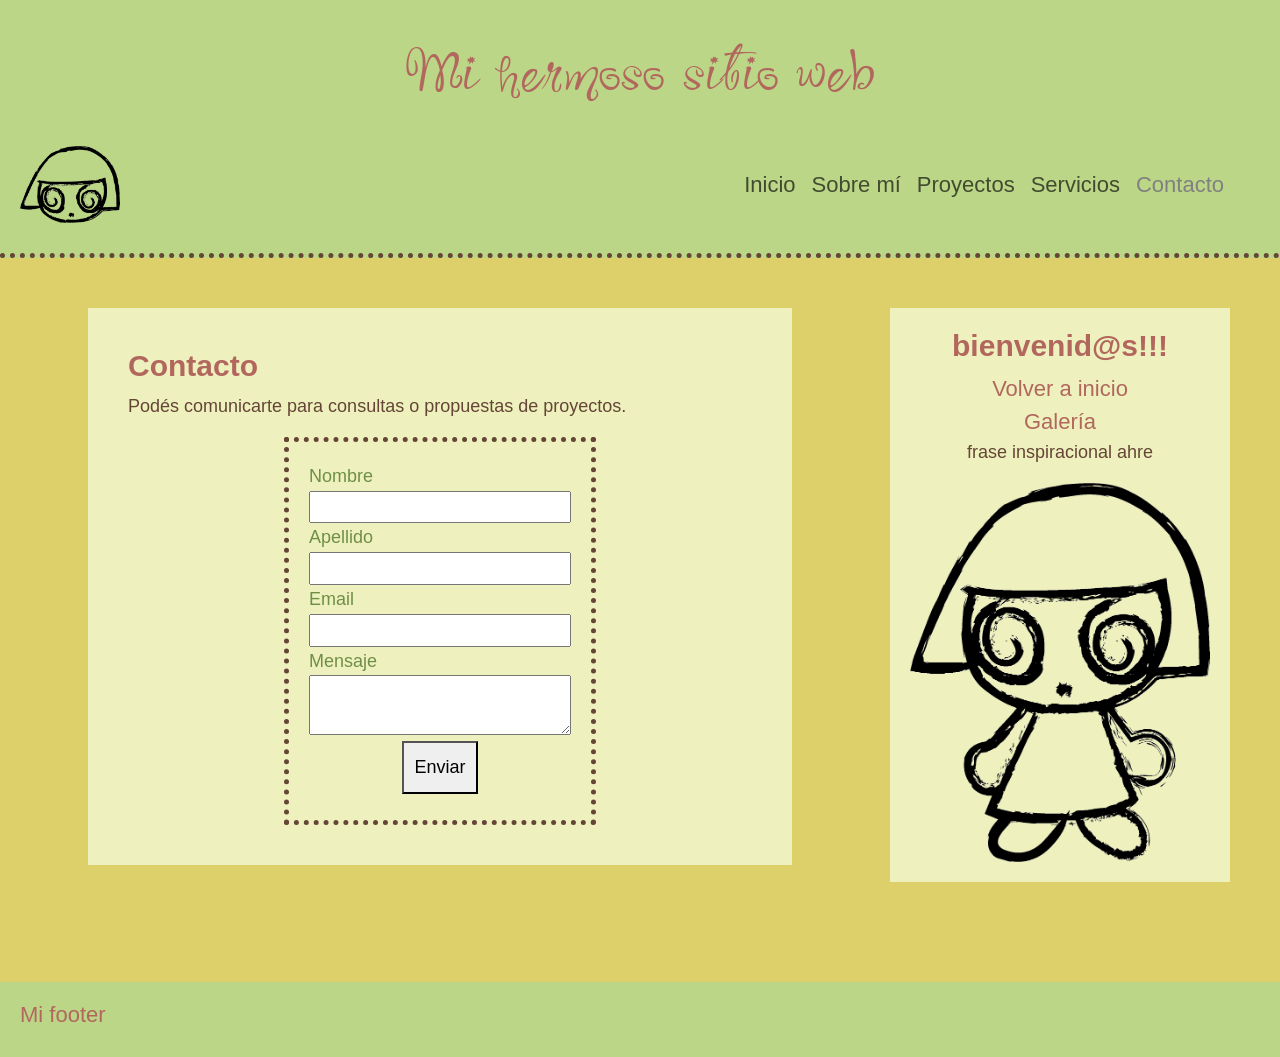
==== commit 9978c3f5: "Correcciones preentrega 5 + mixins" ====
--- a/pages/contacto.html
+++ b/pages/contacto.html
@@ -48,7 +48,7 @@
                 <span class="navbar-toggler-icon"></span>
               </button>
               <div class="collapse navbar-collapse" id="menu">
-                <ul class="navbar-nav">
+                <ul class="navbar-nav items-menu">
                   <li class="nav-item">
                     <a class="nav-link" href="../index.html">Inicio</a>
                   </li>
@@ -80,7 +80,7 @@
       </header>
 
       <main>
-        <section id="Contacto">
+        <section id="contacto">
           <h2>Contacto</h2>
 
           <p>Podés comunicarte para consultas o propuestas de proyectos.</p>
@@ -106,8 +106,10 @@
       </main>
       <aside>
         <h2>bienvenid@s!!!</h2>
-        <h3><a href="/index.html">Volver a inicio</a></h3>
-        <h3><a href="/index.html#galeria">Galería</a></h3>
+        <ul class="items-menu">
+          <li><a href="/index.html">Volver a inicio</a></li>
+          <li><a href="/index.html#galeria">Galería</a></li>
+        </ul>
         <p>frase inspiracional ahre</p>
         <div class="moodboard"></div>
         <img src="../img/mareo.webp" width="300" alt="mareo" />
--- a/styles/style.css
+++ b/styles/style.css
@@ -1,41 +1,41 @@
 @charset "UTF-8";
 @import url("https://fonts.googleapis.com/css2?family=Ole&display=swap");
 /* font-family: "Ole", cursive; */
-
-/* Reset */
+/* Headers */
+h1 {
+  font-family: "Ole", cursive;
+  font-size: 80px;
+  font-weight: 400;
+  margin: 0 0 1.25rem 0;
+}
+
+h2 {
+  font-size: 30px;
+  font-weight: 600;
+}
+
+h3 {
+  font-size: 22px;
+  font-weight: 500;
+}
+
+/* Reseset */
 * {
   margin: 0;
   padding: 0;
   box-sizing: border-box;
 }
 
-/* Header */
-
-header {
-  width: 100%;
-  padding: 20px;
-  margin-bottom: 3.125rem;
-  text-align: center;
-  background-color: rgb(187, 214, 134);
-  border-bottom: 5px dotted rgb(100, 69, 54);
-  /* position: sticky;
-  top: 0; */
-}
-
 /* Cuerpo */
-
 body {
   background-color: rgb(196, 163, 129);
   color: rgb(178, 103, 94);
-
   margin: 0;
   width: 100%;
-
   font-family: Helvetica, Arial, sans-serif;
 }
 
 /* Secciones */
-
 section {
   width: 80%;
   padding: 40px;
@@ -46,8 +46,14 @@
   margin-bottom: 2rem;
 }
 
+/* Headers */
+h1,
+h2,
+h3 {
+  color: rgb(178, 103, 94);
+}
+
 /* Párrafo */
-
 p {
   font-size: 18px;
   color: rgb(100, 69, 54);
@@ -60,51 +66,169 @@
 }
 
 /* Links */
-
 a {
   color: rgb(178, 103, 94);
   text-decoration: none;
 }
-
+a.link-inhabilitado {
+  color: grey;
+  cursor: default;
+}
 a:hover {
   color: rgb(93, 169, 177);
 }
 
-.link-inhabilitado,
-.link-inhabilitado:hover {
-  color: grey;
-  cursor: default;
-}
-
-/* Headers */
-
-h1 {
-  font-family: "Ole", cursive;
-  font-size: 80px;
-  font-weight: 400;
-  color: rgb(178, 103, 94);
-  margin: 0 0 1.25rem 0;
-}
-
-h2 {
-  font-size: 30px;
-  font-weight: 600;
-  color: rgb(178, 103, 94);
-}
-
-h3 {
+/* Listas items de menú */
+.items-menu {
+  list-style: none;
+  text-align: center;
+  padding: 0;
+  margin: 0;
+}
+.items-menu a {
+  text-decoration: none;
   font-size: 22px;
   font-weight: 500;
+}
+
+@media (min-width: 481px) and (max-width: 1023px) {
+  body {
+    background-color: rgb(185, 158, 161);
+    width: 100%;
+  }
+  section {
+    padding: 40px;
+    width: 80%;
+    margin: 0 auto 2rem;
+    color: rgb(111, 143, 72);
+    background-color: rgb(238, 241, 189);
+  }
+}
+@media (min-width: 1024px) {
+  /* BODY (DESKTOP) */
+  body {
+    background-color: rgb(221, 208, 106);
+    width: 100%;
+  }
+}
+/* FLECHA */
+.flecha {
+  position: fixed;
+  width: 100px;
+  height: 100px;
+  bottom: 40px;
+  right: 40px;
   color: rgb(178, 103, 94);
 }
 
+/* Footer */
+footer {
+  padding: 20px;
+  color: rgb(178, 103, 94);
+  background-color: rgb(187, 214, 134);
+  grid-area: footer;
+  margin-top: 3.125rem;
+}
+
+/* LAYOUT GRID (MOBILE) */
+.layout-grid {
+  display: grid;
+  grid-template-areas: "header" "main" "aside" "footer";
+  grid-template-columns: 1fr;
+  min-height: 100vh; /* (para que todo el layout ocupe el largo entero de la pantalla) */
+}
+
+header {
+  grid-area: header;
+}
+
+main {
+  grid-area: main;
+}
+
+footer {
+  grid-area: footer;
+}
+
+aside {
+  display: flex;
+  flex-direction: column;
+  justify-content: flex-start;
+  align-items: center;
+  flex-wrap: nowrap;
+  gap: 0;
+  grid-area: aside;
+  margin: 0 auto;
+  padding: 40px;
+  width: 80%;
+  background-color: rgb(238, 241, 189);
+}
+
+img.side-img {
+  width: 300px;
+}
+
+@media (min-width: 481px) and (max-width: 1023px) {
+  /* LAYOUT (TABLET) */
+  aside {
+    display: flex;
+    flex-direction: column;
+    justify-content: center;
+    align-items: center;
+    flex-wrap: nowrap;
+    gap: 0;
+    margin: 0 auto;
+    padding: 40px;
+    height: fit-content;
+    width: 80%;
+    background-color: rgb(238, 241, 189);
+  }
+}
+@media (min-width: 1024px) {
+  /* LAYOUT GRID (DESKTOP) */
+  .layout-grid {
+    display: grid;
+    grid-template-areas: "header header" "main aside" "footer footer";
+    grid-template-columns: 1fr 400px; /* (2 columnas) */
+    grid-template-rows: auto 1fr auto; /* (3 filas) */
+    min-height: 100vh; /* (para que todo el layout ocupe la pantalla entera) */
+  }
+  aside {
+    display: flex;
+    flex-direction: column;
+    justify-content: flex-start;
+    align-items: center;
+    flex-wrap: nowrap;
+    gap: 0;
+    margin: 0 auto;
+    margin-right: 3.125rem;
+    margin-bottom: 3.125rem;
+    height: fit-content;
+    width: auto;
+    padding: 20px;
+    background-color: rgb(238, 241, 189);
+  }
+}
+/* Header */
+header {
+  width: 100%;
+  padding: 20px;
+  margin-bottom: 3.125rem;
+  text-align: center;
+  background-color: rgb(187, 214, 134);
+  border-bottom: 5px rgb(100, 69, 54) dotted;
+  /* position: sticky;
+  top: 0; */
+}
+
 /* Menú (MOBILE) */
-
 .menu-flex {
   display: flex;
   flex-direction: row;
   justify-content: space-between;
   align-items: center;
+  flex-wrap: nowrap;
+  gap: 0;
 }
 
 .menu-header {
@@ -116,14 +240,28 @@
   gap: 25px; */
 }
 
+img.logo {
+  width: 100px;
+}
+
 /* MENU BS (MOBILE) */
+.navbar {
+  position: relative;
+  background-color: rgb(196, 163, 129);
+}
 
 .navbar-toggler {
   border: none;
   padding: 0.3rem;
   display: flex;
-  align-items: center;
+  flex-direction: center;
   justify-content: center;
+  align-items: stretch;
+  flex-wrap: nowrap;
+  gap: 0;
+}
+.navbar-toggler:focus {
+  box-shadow: none;
 }
 
 .navbar-toggler-icon {
@@ -133,143 +271,32 @@
   height: 1.5rem;
 }
 
-.navbar-toggler:focus {
-  box-shadow: none;
-}
-
-.navbar {
-  position: relative;
-  background-color: rgb(196, 163, 129);
-}
-
-.navbar ul {
-  font-size: 22px;
-  font-weight: 500;
-  color: rgb(178, 103, 94);
-  list-style-type: none;
-}
-
 .navbar-collapse {
   position: absolute;
   top: 100%;
   right: 0;
   z-index: 999;
-
   background-color: rgb(238, 241, 189);
   padding: 1rem;
 }
 
-/* Contacto (MOBILE) */
-#Contacto form {
-  display: flex;
-  flex-direction: column;
-  gap: 6px;
-  margin: 0 auto;
-
-  max-width: 90%;
-
-  padding: 20px;
-  border: 5px dotted rgb(100, 69, 54);
-
-  font-size: 18px;
-  color: rgb(111, 143, 72);
-  line-height: 1.6;
-}
-
-/* BOTÓN ENVIAR (CONTACTO) */
-
-.boton-enviar-contacto {
-  padding: 10px;
-  width: fit-content;
-  height: 100%;
-  margin: 6px auto;
-  text-align: center;
-}
-
-/* Cards (Flex-box) (MOBILE) */
-
-.card {
-  text-align: center;
+@media (min-width: 1024px) {
+  /* MENU BS (DESKTOP) */
+  .navbar {
+    background-color: transparent;
+  }
+  .navbar-collapse {
+    position: static;
+    background-color: transparent;
+    width: 100%;
+  }
+}
+/* FAQ (MOBILE) */
+.preg-acordeon-faq {
   background-color: transparent;
-  border: none;
-}
-
-.card.contenedor-flexbox {
-  display: flex;
-  flex-direction: column;
-  justify-content: center;
-  align-items: flex-start;
-  padding: 20px;
-  flex-wrap: wrap;
-  gap: 6px;
-}
-
-/* .card.box-proyectos {
-  border: 5px rgb(100, 69, 54) dotted; */
-/* width: 200px; */
-/* flex: 1;
-  padding: 20px;
-} */
-
-.btn {
-  border: rgb(178, 103, 94);
-  background-color: rgb(178, 103, 94);
-}
-
-.btn:hover {
-  border: rgb(111, 143, 72);
-  background-color: rgb(111, 143, 72);
-}
-
-.desc-carrusel .btn {
-  position: relative;
-  z-index: 3;
-}
-
-/* CARDS SERVICIOS (GRIDBOX) (MOBILE) */
-
-.contenedor-gridbox {
-  display: grid;
-  grid-template-areas:
-    "personalizada"
-    "personajes"
-    "editoriales"
-    "concept";
-  grid-template-columns: 1fr;
-  grid-template-rows: repeat(4, 1fr);
-  padding: 20px;
-  gap: 6px;
-}
-
-.card.box-servicios {
-  border: 5px rgb(100, 69, 54) dotted;
-  width: 100%;
-  padding: 20px;
-  margin: 4px;
-  justify-content: center;
-}
-.personalizada {
-  grid-area: personalizada;
-}
-
-.personajes {
-  grid-area: personajes;
-}
-
-.editoriales {
-  grid-area: editoriales;
-}
-
-.concept {
-  grid-area: concept;
-}
-
-/* FAQ (MOBILE) */
-.accordion-item {
-  background-color: transparent;
-}
-
-.accordion {
+}
+
+.acordeon-faq {
   --bs-accordion-btn-bg: rgb(187, 214, 134);
   --bs-accordion-btn-color: rgb(178, 103, 94);
   --bs-accordion-active-bg: rgb(221, 208, 106);
@@ -279,66 +306,218 @@
   line-height: 1.6;
 }
 
-.accordion-button {
+.boton-acordeon-faq {
   font-size: 22px;
   font-weight: 500;
   padding: 1rem;
 }
 
-/* FLECHA */
-
-.flecha {
-  position: fixed;
-  width: 100px;
-  height: 100px;
-  bottom: 40px;
-  right: 40px;
-  color: rgb(178, 103, 94);
-}
-
-/* Footer */
-
-footer {
-  padding: 20px;
-  color: rgb(178, 103, 94);
-  background-color: rgb(187, 214, 134);
-}
-
-/* LAYOUT GRID (MOBILE) */
-.layout-grid {
-  display: grid;
-  grid-template-areas:
-    "header"
-    "main"
-    "aside"
-    "footer";
-  grid-template-columns: 1fr;
-  min-height: 100vh; /* (para que todo el layout ocupe el largo entero de la pantalla) */
-}
-header {
-  grid-area: header;
-}
-
-main {
-  grid-area: main;
-}
-
-aside {
-  grid-area: aside;
-  margin: 2rem auto;
-  margin-top: 0;
-  padding: 40px;
-  width: 80%;
-  background-color: rgb(238, 241, 189);
+/* BOTÓN ENVIAR (CONTACTO) */
+.boton-enviar-contacto {
+  padding: 10px;
+  width: fit-content;
+  height: 100%;
+  margin: 6px auto;
+  text-align: center;
+}
+
+/* Cards (Flex-box) (MOBILE) */
+.card {
+  text-align: center;
+  background-color: transparent;
+  border: none;
+}
+
+.card.contenedor-flexbox {
   display: flex;
   flex-direction: column;
-  align-items: center;
-}
-
-footer {
-  grid-area: footer;
-}
-
+  justify-content: center;
+  align-items: flex-start;
+  flex-wrap: wrap;
+  gap: 6px;
+  padding: 20px;
+}
+
+.btn {
+  border: rgb(178, 103, 94);
+  background-color: rgb(178, 103, 94);
+}
+.btn:hover {
+  border: rgb(187, 214, 134);
+  background-color: rgb(187, 214, 134);
+}
+
+.desc-carrusel .btn {
+  position: relative;
+  z-index: 3;
+}
+
+/* CARDS SERVICIOS (GRIDBOX) (MOBILE) */
+.contenedor-gridbox {
+  display: grid;
+  grid-template-areas: "personalizada" "personajes" "editoriales" "concept";
+  grid-template-columns: 1fr;
+  grid-template-rows: repeat(4, 1fr);
+  padding: 20px;
+  gap: 6px;
+}
+
+.box-servicios {
+  border: 5px rgb(100, 69, 54) dotted;
+  width: 100%;
+  padding: 20px;
+  margin: 4px;
+  justify-content: center;
+}
+
+.personalizada {
+  grid-area: personalizada;
+}
+
+.personajes {
+  grid-area: personajes;
+}
+
+.editoriales {
+  grid-area: editoriales;
+}
+
+.concept {
+  grid-area: concept;
+}
+
+@media (min-width: 481px) and (max-width: 1023px) {
+  /* CARDS SERVICIOS (TABLET) */
+  .contenedor-gridbox {
+    display: grid;
+    grid-template-areas: "personalizada personajes" "editoriales concept";
+    grid-template-columns: repeat(2, 1fr);
+    grid-template-rows: repeat(2, 1fr);
+    padding: 20px;
+    gap: 6px;
+  }
+}
+@media (min-width: 1024px) {
+  /* Cards (Flex-box) (DESKTOP) */
+  .card {
+    text-align: center;
+    background-color: transparent;
+    border: none;
+  }
+  .card.contenedor-flexbox {
+    display: flex;
+    flex-direction: column;
+    justify-content: center;
+    align-items: 6px;
+    flex-wrap: nowrap;
+    gap: 0;
+    padding: 20px;
+  }
+  /* CARDS SERVICIOS (DESKTOP) */
+  .contenedor-gridbox {
+    display: grid;
+    grid-template-columns: 1fr 1fr;
+    grid-template-areas: "personalizada personalizada" "personajes editoriales" "personajes concept";
+    grid-template-rows: repeat(3, 1fr);
+    padding: 20px;
+    gap: 6px;
+  }
+  .box-servicios {
+    border: 5px rgb(100, 69, 54) dotted;
+    padding: 20px;
+    margin: 4px;
+  }
+}
+/* Contacto (MOBILE) */
+#contacto form {
+  display: flex;
+  flex-direction: column;
+  justify-content: 6px;
+  align-items: stretch;
+  flex-wrap: nowrap;
+  gap: 0;
+  margin: 0 auto;
+  max-width: 90%;
+  padding: 20px;
+  border: 5px dotted rgb(100, 69, 54);
+  font-size: 18px;
+  color: rgb(111, 143, 72);
+  line-height: 1.6;
+}
+
+@media (min-width: 481px) and (max-width: 1023px) {
+  /* Contacto (TABLET) */
+  #contacto form {
+    display: flex;
+    flex-direction: column;
+    gap: 6px;
+    margin: 0 auto;
+  }
+}
+@media (min-width: 1024px) {
+  /* Contacto (DESKTOP) */
+  #contacto form {
+    max-width: 50%;
+  }
+}
+/* GALERIA BS (MOBILE) */
+.img-carr img {
+  height: 400px;
+  object-fit: cover;
+}
+
+.cont-carr {
+  position: relative;
+}
+
+.boton-siguiente-carr,
+.boton-anterior-carr {
+  position: absolute;
+  top: -80px;
+  padding: 10px;
+  margin: 6px auto;
+}
+
+.boton-anterior-carr {
+  left: 1.2rem;
+}
+
+.boton-siguiente-carr {
+  right: 1.2rem;
+}
+
+.boton-siguiente-carr-icono,
+.boton-anterior-carr-icono {
+  width: 3rem;
+  height: 3rem;
+  background-size: 60%;
+  background-color: rgb(100, 69, 54);
+  border-radius: 50%;
+  flex-shrink: 0;
+}
+
+.desc-carrusel {
+  position: static;
+  background-color: rgb(187, 214, 134);
+  margin-top: 1rem;
+  padding: 1rem;
+}
+.desc-carrusel h5 {
+  margin-bottom: 0.5rem;
+}
+
+.indicadores-carr {
+  top: 340px;
+}
+
+@media (min-width: 1024px) {
+  /* GALERIA BS (DESKTOP) */
+  .boton-anterior-carr-icono,
+  .boton-siguiente-carr-icono {
+    width: 3.5rem;
+    height: 3.5rem;
+  }
+}
 /* PRESENTACIÓN GRID (MOBILE) */
 .presentacion-grid {
   display: flex;
@@ -349,17 +528,20 @@
 .grid-img {
   margin: 10px auto;
   object-fit: cover;
-  margin: 2rem;
 }
 
 .imagen-principal-trebol {
   display: none;
-}
+  width: 200px;
+}
+
 .imagen-principal-vaquita {
   grid-area: imagen-principal-vaquita;
   display: block;
   order: 1;
-}
+  width: 100px;
+}
+
 .introduccion-presentacion {
   order: 2;
 }
@@ -367,149 +549,12 @@
 .desarrollo-presentacion {
   order: 3;
 }
+
 .cierre-presentacion {
   order: 4;
 }
 
-/* GALERIA GRID (MOBILE) */
-/* .galeria-grid {
-  display: grid;
-  grid-template-columns: repeat(1, 1fr);
-  grid-template-rows: repeat(6, 1fr);
-  gap: 6px;
-}
-
-.col {
-  width: 100%;
-  object-fit: cover;
-} */
-
-/* GALERIA BS (MOBILE) */
-
-.carousel-item img {
-  height: 400px;
-  object-fit: cover;
-}
-
-.carousel-inner {
-  position: relative;
-}
-
-.carousel-control-next,
-.carousel-control-prev {
-  position: absolute;
-  bottom: 150px;
-  padding: 10px;
-  max-width: 100%;
-  max-height: 100%;
-  margin: 6px auto;
-  text-align: center;
-}
-
-.carousel-control-prev {
-  left: 1.2rem;
-}
-
-.carousel-control-next {
-  right: 1.2rem;
-}
-
-.carousel-control-prev-icon,
-.carousel-control-next-icon {
-  width: 3rem;
-  height: 3rem;
-  background-size: 60%;
-  background-color: rgba(100, 69, 54, 0.8);
-  border-radius: 50%;
-  flex-shrink: 0;
-}
-
-.desc-carrusel {
-  position: static;
-  background-color: rgb(187, 214, 134);
-  margin-top: 1rem;
-  padding: 1rem;
-}
-
-.desc-carrusel h5 {
-  margin-bottom: 0.5rem;
-}
-
-.carousel-indicators {
-  top: 340px;
-}
-
-/* OTROS DISPOSITIVOS */
-/* TABLET & PANTALLA CHICA */
 @media (min-width: 481px) and (max-width: 1023px) {
-  body {
-    background-color: rgb(185, 158, 161);
-    width: 100%;
-  }
-
-  section {
-    padding: 40px;
-    width: 80%;
-    margin: 2rem auto;
-    margin-top: 0;
-    color: rgb(111, 143, 72);
-    background-color: rgb(238, 241, 189);
-    margin-bottom: 2rem;
-  }
-
-  /* Contacto (TABLET) */
-  #Contacto form {
-    display: flex;
-    flex-direction: column;
-    gap: 6px;
-    margin: 0 auto;
-
-    max-width: 80%;
-
-    padding: 20px;
-    border: 5px dotted rgb(100, 69, 54);
-
-    font-size: 18px;
-    color: rgb(111, 143, 72);
-    line-height: 1.6;
-  }
-
-  /* LAYOUT GRID (TABLET) */
-  .layout-grid {
-    display: grid;
-    grid-template-areas:
-      "header"
-      "main"
-      "aside"
-      "footer";
-    grid-template-columns: 1fr;
-    min-height: 100vh; /* (para que todo el layout ocupe el largo entero de la pantalla) */
-  }
-  header {
-    grid-area: header;
-  }
-
-  main {
-    grid-area: main;
-  }
-
-  aside {
-    grid-area: aside;
-    margin: 2rem auto;
-    margin-top: 0;
-    padding: 40px;
-    height: fit-content;
-    width: 80%;
-    background-color: rgb(238, 241, 189);
-    display: flex;
-    flex-direction: column;
-    align-items: center;
-  }
-
-  footer {
-    grid-area: footer;
-  }
-
   /* PRESENTACIÓN GRID (TABLET) */
   .presentacion-grid {
     display: flex;
@@ -523,246 +568,50 @@
   .introduccion-presentacion {
     order: 2;
   }
-
   .desarrollo-presentacion {
     order: 3;
   }
   .cierre-presentacion {
     order: 4;
   }
-
   .imagen-principal-vaquita {
     display: none;
   }
-
-  /* GALERIA GRID (TABLET)*/
-  /* .galeria-grid {
-    display: grid;
-    grid-template-columns: repeat(2, 1fr);
-    grid-template-rows: repeat(3, 1fr);
-    gap: 6px;
-  }
-
-  .col {
-    width: 100%;
-    object-fit: cover;
-  } */
-
-  /* CARDS SERVICIOS (TABLET) */
-  .contenedor-gridbox {
-    display: grid;
-    grid-template-areas:
-      "personalizada personajes"
-      "editoriales concept";
-    grid-template-columns: repeat(2, 1fr);
-    grid-template-rows: repeat(2, 1fr);
-    padding: 20px;
-    gap: 6px;
-  }
-
-  /* FAQ (TABLET) */
-  .accordion-item {
-    background-color: transparent;
-  }
-
-  .accordion {
-    --bs-accordion-btn-bg: rgb(187, 214, 134);
-    --bs-accordion-btn-color: rgb(178, 103, 94);
-    --bs-accordion-active-bg: rgb(221, 208, 106);
-    --bs-accordion-active-color: rgb(111, 143, 72);
-    font-size: 18px;
-    color: rgb(100, 69, 54);
-    line-height: 1.6;
-  }
-
-  .accordion-button {
-    font-size: 22px;
-    font-weight: 500;
-    padding: 1rem;
-  }
-}
-
-/* DESKTOP */
+}
 @media (min-width: 1024px) {
-  /* BODY (DESKTOP) */
-  body {
-    background-color: rgb(221, 208, 106);
-    width: 100%;
-  }
-
-  /* MENU BS (DESKTOP) */
-
-  .navbar-collapse {
-    position: static;
-    background-color: transparent;
-    width: 100%;
-  }
-  .navbar {
-    background-color: transparent;
-  }
-
-  /* Contacto (DESKTOP) */
-  #Contacto form {
-    display: flex;
-    flex-direction: column;
-    gap: 6px;
-    margin: 0 auto;
-
-    max-width: 50%;
-
-    padding: 20px;
-    border: 5px dotted rgb(100, 69, 54);
-
-    font-size: 18px;
-    color: rgb(111, 143, 72);
-    line-height: 1.6;
-  }
-
-  /* LAYOUT GRID (DESKTOP) */
-  .layout-grid {
-    display: grid;
-    grid-template-areas:
-      "header header"
-      "main aside"
-      "footer footer";
-    grid-template-columns: 1fr 400px; /* (2 columnas) */
-    grid-template-rows: auto 1fr auto; /* (3 filas) */
-    min-height: 100vh; /* (para que todo el layout ocupe la pantalla entera) */
-  }
-  header {
-    grid-area: header;
-  }
-
-  main {
-    grid-area: main;
-  }
-
-  aside {
-    grid-area: aside;
-    margin-right: 3.125rem;
-    margin-bottom: 3.125rem;
-    height: fit-content;
-    width: auto;
-    padding: 20px;
-    background-color: rgb(238, 241, 189);
-    display: flex;
-    flex-direction: column;
-    align-items: center;
-  }
-
-  footer {
-    grid-area: footer;
-  }
-
   /* PRESENTACIÓN GRID (DESKTOP) */
   .presentacion-grid {
     display: grid;
     /* declarar las áreas, cuadrícula, zonas */
-    grid-template-areas:
-      "imagen-principal-trebol introduccion-presentacion"
-      "imagen-principal-trebol desarrollo-presentacion"
-      "cierre-presentacion cierre-presentacion";
+    grid-template-areas: "imagen-principal-trebol introduccion-presentacion" "imagen-principal-trebol desarrollo-presentacion" "cierre-presentacion cierre-presentacion";
     /*cantidad y tamaño de cada fila */
     grid-template-rows: auto;
     /*cantidad y tamaño columna */
     grid-template-columns: 1fr 2fr;
   }
-
-  .titulo titulo-presentacion {
-    grid-area: titulo-presentacion;
-    /* background-color: green; */
-  }
-
   .introduccion-presentacion {
     grid-area: introduccion-presentacion;
     /* background-color: gray; */
   }
-
+  .desarrollo-presentacion {
+    grid-area: desarrollo-presentacion;
+    /* background-color: beige; */
+  }
   .cierre-presentacion {
     grid-area: cierre-presentacion;
     /* background-color: yellow; */
   }
-
-  .desarrollo-presentacion {
-    grid-area: desarrollo-presentacion;
-    /* background-color: beige; */
-  }
-
   .imagen-principal-trebol {
     grid-area: imagen-principal-trebol;
     margin: 8px auto;
     display: block;
     /* background-color: aquamarine; */
   }
-
   .imagen-principal-vaquita {
     display: none;
     margin: 2px;
     /* background-color: brown; */
   }
-
-  /* GALERIA GRID (DESKTOP) */
-  /* .galeria-grid {
-    display: grid;
-    grid-template-columns: repeat(3, 1fr);
-    grid-template-rows: repeat(2, 1fr);
-    gap: 6px;
-  }
-
-  .col {
-    width: 100%;
-    object-fit: cover;
-  } */
-
-  /* GALERIA BS (DESKTOP) */
-  .carousel-control-prev-icon,
-  .carousel-control-next-icon {
-    width: 3.5rem;
-    height: 3.5rem;
-  }
-
-  /* Cards (Flex-box) (DESKTOP) */
-
-  .card {
-    text-align: center;
-    background-color: transparent;
-    border: none;
-  }
-
-  .card.contenedor-flexbox {
-    display: flex;
-    flex-direction: row;
-    justify-content: center;
-    align-items: flex-start;
-    padding: 20px;
-    flex-wrap: wrap;
-    gap: 6px;
-  }
-
-  /* .card.box-proyectos {
-    border: 5px rgb(100, 69, 54) dotted;
-    /* width: 200px; */
-  /* flex: 1;
-  padding: 20px;
-}
-*/
-
-  /* CARDS SERVICIOS (DESKTOP) */
-  .contenedor-gridbox {
-    display: grid;
-    grid-template-columns: 1fr 1fr;
-    grid-template-areas:
-      "personalizada personalizada"
-      "personajes editoriales"
-      "personajes concept";
-    grid-template-rows: repeat(3, 1fr);
-    padding: 20px;
-    gap: 6px;
-  }
-
-  .card.box-servicios {
-    border: 5px rgb(100, 69, 54) dotted;
-    padding: 20px;
-    margin: 4px;
-  }
-}
+}
+
+/*# sourceMappingURL=style.css.map */
